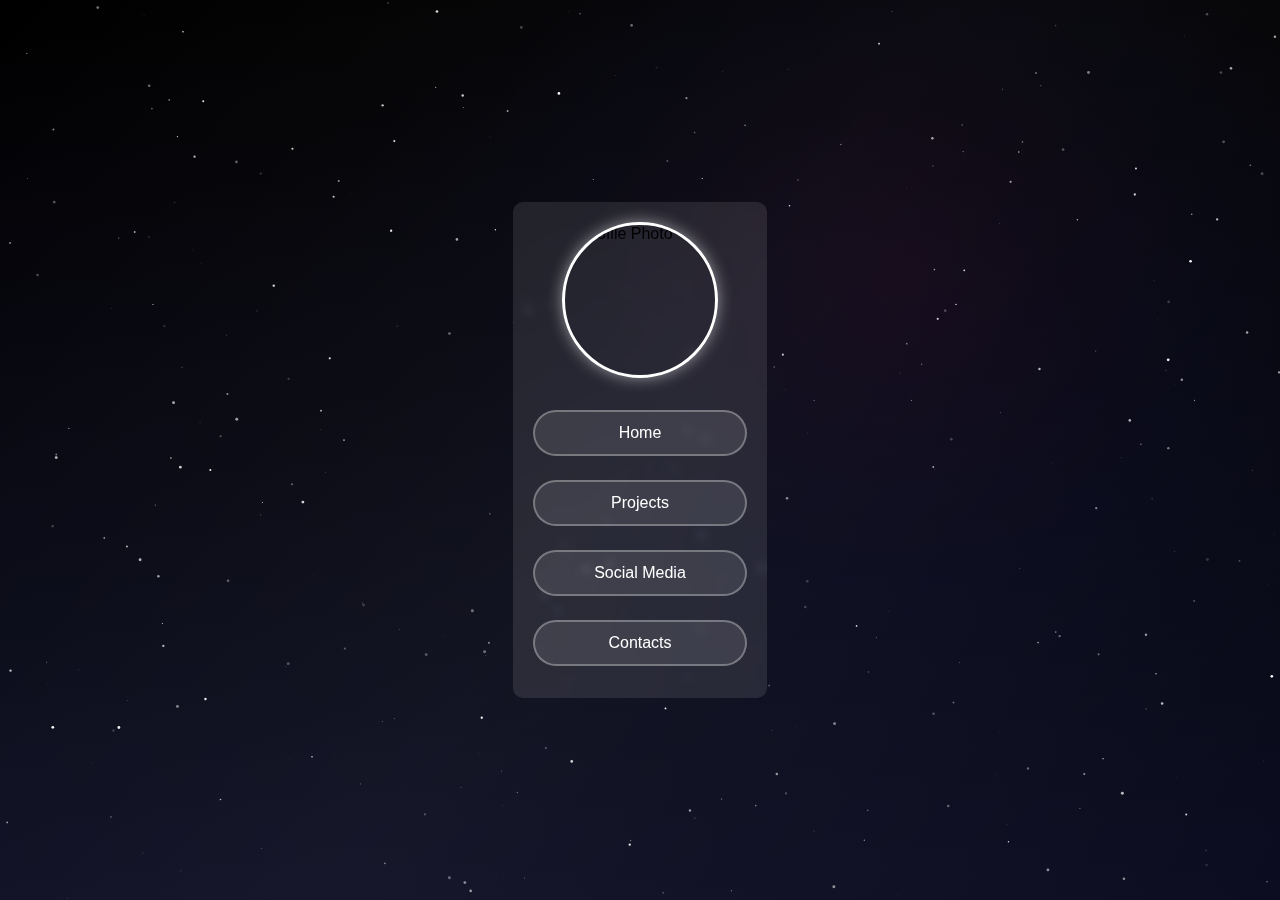
==== index.html @ 8ec8193e "Initial commit" ====
<!DOCTYPE html>
<html lang="tr">
<head>
    <meta charset="UTF-8">
    <meta name="viewport" content="width=device-width, initial-scale=1.0">
    <title>Ana Sayfa</title>
    <link rel="stylesheet" href="css/style.css">
</head>
<body class="home-page">
    <canvas id="space-background"></canvas>
    <canvas id="sparkles"></canvas>
    <div class="content">
        <div class="button-container">
            <div class="profile-photo">
                <img src="https://via.placeholder.com/150" alt="Profile Photo">
            </div>
            <a href="index.html" class="button button-home">Home</a>
            <a href="pages/projects.html" class="button button-projects">Projects</a>
            <a href="pages/social-media.html" class="button button-social">Social Media</a>
            <a href="pages/contacts.html" class="button button-contacts">Contacts</a>
        </div>
    </div>
    <script src="js/space-background.js"></script>
    <script src="js/cursor-effect.js"></script>
</body>
</html>
---- css/style.css ----
body, html {
    height: 100%;
    margin: 0;
    font-family: Arial, sans-serif;
    overflow: hidden;
    cursor: none; /* Bu satırı ekleyin */
}

/* Mevcut stillerin en üstüne bu satırı ekleyin */
body {
    cursor: none;
}

/* Ana sayfa için özel stiller */
.home-page {
    background: #000;
    cursor: none;
}

#space-background, #sparkles {
    position: fixed;
    top: 0;
    left: 0;
    width: 100%;
    height: 100%;
    pointer-events: none;
}

#space-background {
    z-index: 1;
}

#sparkles {
    z-index: 2;
}

.content {
    position: relative;
    z-index: 3;
    height: 100%;
    display: flex;
    justify-content: center;
    align-items: center;
}

.button-container {
    background-color: rgba(255, 255, 255, 0.1);
    padding: 20px;
    border-radius: 10px;
    display: flex;
    flex-direction: column;
    align-items: center;
    backdrop-filter: blur(5px);
}

.profile-photo {
    width: 150px;
    height: 150px;
    border-radius: 50%;
    overflow: hidden;
    margin-bottom: 20px;
    border: 3px solid white;
    box-shadow: 0 0 15px rgba(255, 255, 255, 0.5);
}

.profile-photo img {
    width: 100%;
    height: 100%;
    object-fit: cover;
}

.button {
    display: block;
    width: 180px;
    padding: 12px 15px;
    margin: 12px 0;
    background-color: rgba(255, 255, 255, 0.1);
    color: white;
    text-decoration: none;
    border-radius: 25px;
    text-align: center;
    font-size: 16px;
    border: 2px solid rgba(255, 255, 255, 0.3);
    transition: all 0.3s ease;
    position: relative;
    overflow: hidden;
}

.button::before {
    content: '';
    position: absolute;
    top: 0;
    left: -100%;
    width: 100%;
    height: 100%;
    background: linear-gradient(
        120deg,
        transparent,
        rgba(255, 255, 255, 0.3),
        transparent
    );
    transition: all 0.4s;
}

.button:hover::before {
    left: 100%;
}

.button-home:hover {
    background-color: rgba(255, 255, 255, 0.3);
    transform: scale(1.05);
    box-shadow: 0 0 15px rgba(255, 255, 255, 0.5);
}

.button-projects:hover {
    background-color: rgba(0, 255, 255, 0.3);
    transform: scale(1.05);
    border-color: cyan;
}

.button-social:hover {
    background-color: rgba(255, 105, 180, 0.3);
    transform: scale(1.05);
    border-color: hotpink;
}

.button-contacts:hover {
    background-color: rgba(255, 215, 0, 0.3);
    transform: scale(1.05);
    border-color: gold;
}

.page-content {
    max-width: 800px;
    margin: 0 auto;
    padding: 20px;
    background-color: rgba(255, 255, 255, 0.9);
    border-radius: 10px;
    box-shadow: 0 0 10px rgba(0,0,0,0.1);
}

h1 {
    color: #333;
}

nav {
    margin-top: 20px;
}

nav .button {
    display: inline-block;
    margin-right: 10px;
}

.inner-page .content {
    flex-direction: column;
    justify-content: space-between;
    padding: 40px 0;
}

.page-content {
    background-color: rgba(255, 255, 255, 0.1);
    backdrop-filter: blur(5px);
    padding: 20px;
    border-radius: 10px;
    margin-bottom: 20px;
    color: white;
    max-width: 800px;
    width: 90%;
}

.inner-page .button-container {
    flex-direction: row;
    flex-wrap: wrap;
    justify-content: center;
    background-color: transparent;
}

.inner-page .button {
    margin: 10px;
}

h1 {
    color: #ffffff;
    text-align: center;
    margin-bottom: 20px;
}

p {
    color: #e0e0e0;
    line-height: 1.6;
}
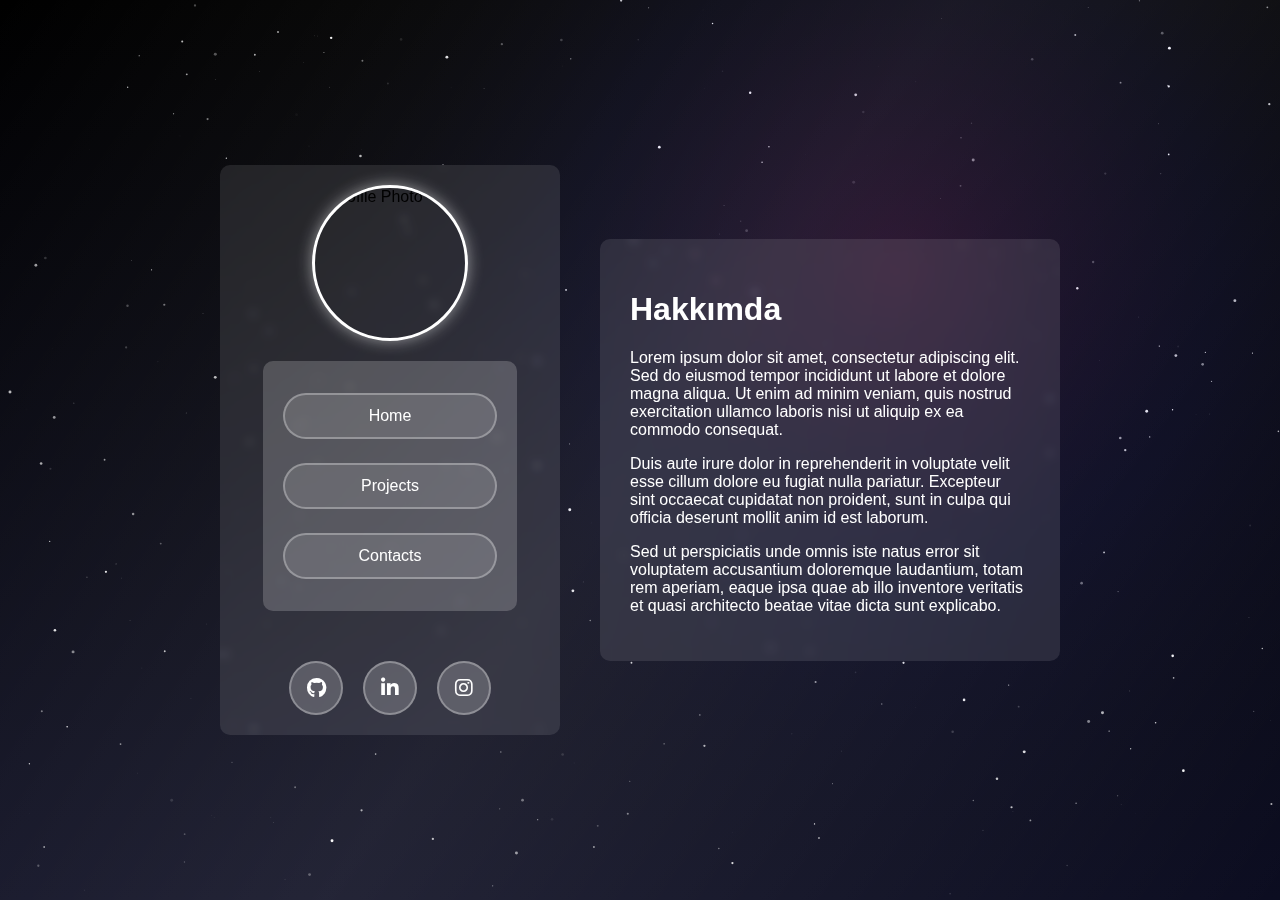
==== commit a29b3b7a: "Updates" ====
--- a/index.html
+++ b/index.html
@@ -5,19 +5,38 @@
     <meta name="viewport" content="width=device-width, initial-scale=1.0">
     <title>Ana Sayfa</title>
     <link rel="stylesheet" href="css/style.css">
+    <link rel="stylesheet" href="https://cdnjs.cloudflare.com/ajax/libs/font-awesome/6.1.1/css/all.min.css">
 </head>
 <body class="home-page">
     <canvas id="space-background"></canvas>
     <canvas id="sparkles"></canvas>
     <div class="content">
-        <div class="button-container">
+        <div class="left-content">
             <div class="profile-photo">
                 <img src="https://via.placeholder.com/150" alt="Profile Photo">
             </div>
-            <a href="index.html" class="button button-home">Home</a>
-            <a href="pages/projects.html" class="button button-projects">Projects</a>
-            <a href="pages/social-media.html" class="button button-social">Social Media</a>
-            <a href="pages/contacts.html" class="button button-contacts">Contacts</a>
+            <div class="button-container">
+                <a href="index.html" class="button button-home">Home</a>
+                <a href="pages/projects.html" class="button button-projects">Projects</a>
+                <a href="pages/contacts.html" class="button button-contacts">Contacts</a>
+            </div>
+            <div class="social-icons">
+                <a href="https://github.com/your-username" target="_blank" class="social-icon github">
+                    <i class="fab fa-github"></i>
+                </a>
+                <a href="https://www.linkedin.com/in/your-profile" target="_blank" class="social-icon linkedin">
+                    <i class="fab fa-linkedin-in"></i>
+                </a>
+                <a href="https://www.instagram.com/your-username" target="_blank" class="social-icon instagram">
+                    <i class="fab fa-instagram"></i>
+                </a>
+            </div>
+        </div>
+        <div class="right-content">
+            <h1>Hakkımda</h1>
+            <p>Lorem ipsum dolor sit amet, consectetur adipiscing elit. Sed do eiusmod tempor incididunt ut labore et dolore magna aliqua. Ut enim ad minim veniam, quis nostrud exercitation ullamco laboris nisi ut aliquip ex ea commodo consequat.</p>
+            <p>Duis aute irure dolor in reprehenderit in voluptate velit esse cillum dolore eu fugiat nulla pariatur. Excepteur sint occaecat cupidatat non proident, sunt in culpa qui officia deserunt mollit anim id est laborum.</p>
+            <p>Sed ut perspiciatis unde omnis iste natus error sit voluptatem accusantium doloremque laudantium, totam rem aperiam, eaque ipsa quae ab illo inventore veritatis et quasi architecto beatae vitae dicta sunt explicabo.</p>
         </div>
     </div>
     <script src="js/space-background.js"></script>
--- a/css/style.css
+++ b/css/style.css
@@ -34,6 +34,7 @@
     z-index: 2;
 }
 
+/* Genel içerik stili */
 .content {
     position: relative;
     z-index: 3;
@@ -41,16 +42,168 @@
     display: flex;
     justify-content: center;
     align-items: center;
-}
-
-.button-container {
-    background-color: rgba(255, 255, 255, 0.1);
+    padding: 20px;
+    box-sizing: border-box;
+}
+
+/* Ana sayfa için özel stiller */
+.home-page .content {
+    flex-direction: row;
+    justify-content: center;
+    align-items: center;
+    max-width: 1000px;
+    margin: 0 auto;
+}
+
+.left-content {
+    background-color: rgba(255, 255, 255, 0.1);
+    backdrop-filter: blur(5px);
     padding: 20px;
     border-radius: 10px;
     display: flex;
     flex-direction: column;
     align-items: center;
-    backdrop-filter: blur(5px);
+    margin-right: 40px;
+    width: 300px;
+}
+
+.right-content {
+    background-color: rgba(255, 255, 255, 0.1);
+    backdrop-filter: blur(5px);
+    padding: 30px;
+    border-radius: 10px;
+    max-width: 400px;
+    color: white;
+}
+
+.button-container {
+    display: flex;
+    flex-direction: column;
+    align-items: center;
+    margin-bottom: 20px;
+}
+
+.social-icons {
+    display: flex;
+    justify-content: center;
+    margin-top: 30px;
+}
+
+.social-icon {
+    display: flex;
+    justify-content: center;
+    align-items: center;
+    width: 50px;
+    height: 50px;
+    margin: 0 10px;
+    border-radius: 50%;
+    color: white;
+    font-size: 20px;
+    transition: all 0.3s ease;
+    background-color: rgba(255, 255, 255, 0.1);
+    backdrop-filter: blur(5px);
+    border: 2px solid rgba(255, 255, 255, 0.3);
+    text-decoration: none;
+    position: relative;
+    overflow: hidden;
+}
+
+.social-icon:hover {
+    transform: scale(1.05);
+}
+
+.social-icon.github:hover {
+    background-color: #333;
+    box-shadow: 0 0 15px rgba(51, 51, 51, 0.8);
+}
+
+.social-icon.linkedin:hover {
+    background-color: #0077B5;
+    box-shadow: 0 0 15px rgba(0, 119, 181, 0.8);
+}
+
+.social-icon.instagram:hover {
+    background: radial-gradient(circle at 30% 107%, #fdf497 0%, #fdf497 5%, #fd5949 45%, #d6249f 60%, #285AEB 90%);
+    box-shadow: 0 0 15px rgba(253, 89, 73, 0.8);
+}
+
+/* İkon içindeki simgelerin stilini ayarlayalım */
+.social-icon i {
+    transition: all 0.3s ease;
+    z-index: 2;
+}
+
+.social-icon:hover i {
+    transform: scale(1.2);
+}
+
+/* İç sayfalar için özel stiller */
+.inner-page .content {
+    flex-direction: column;
+    justify-content: flex-start;
+    align-items: center;
+    height: 100vh;
+    padding-top: 20px;
+}
+
+.top-nav {
+    display: flex;
+    justify-content: center;
+    margin-bottom: 40px;
+}
+
+.nav-button {
+    display: inline-block;
+    background-color: rgba(255, 255, 255, 0.1);
+    color: white;
+    text-decoration: none;
+    padding: 10px 20px;
+    margin: 0 10px;
+    border-radius: 20px;
+    transition: all 0.3s ease;
+}
+
+.nav-button:hover {
+    background-color: rgba(255, 255, 255, 0.2);
+    transform: translateY(-3px);
+}
+
+.page-content {
+    background-color: rgba(255, 255, 255, 0.1);
+    backdrop-filter: blur(5px);
+    padding: 30px;
+    border-radius: 10px;
+    text-align: center;
+    max-width: 600px;
+    width: 90%;
+    color: white;
+}
+
+.page-content h1 {
+    margin-bottom: 20px;
+}
+
+.page-content p {
+    margin-bottom: 15px;
+    line-height: 1.6;
+}
+
+/* Responsive tasarım için medya sorgusu */
+@media (max-width: 768px) {
+    .home-page .content {
+        flex-direction: column;
+    }
+
+    .left-content {
+        margin-right: 0;
+        margin-bottom: 20px;
+        width: 90%;
+        max-width: 300px;
+    }
+
+    .right-content {
+        max-width: 90%;
+    }
 }
 
 .profile-photo {
@@ -70,6 +223,69 @@
 }
 
 .button {
+    display: inline-block;
+    padding: 10px 20px;
+    margin: 10px 0;
+    background-color: rgba(255, 255, 255, 0.1);
+    color: white;
+    text-decoration: none;
+    border-radius: 25px;
+    transition: all 0.3s ease;
+    width: 150px;
+    text-align: center;
+}
+
+.button:hover {
+    background-color: rgba(255, 255, 255, 0.2);
+    transform: translateY(-3px);
+}
+
+.button-home:hover {
+    background-color: rgba(255, 255, 255, 0.3);
+    transform: scale(1.05);
+    box-shadow: 0 0 15px rgba(255, 255, 255, 0.5);
+}
+
+.button-projects:hover {
+    background-color: rgba(0, 255, 255, 0.3);
+    transform: translateX(5px);
+    border-color: cyan;
+}
+
+.button-social:hover {
+    background-color: rgba(255, 105, 180, 0.3);
+    transform: scale(1.05);
+    border-color: hotpink;
+}
+
+.button-contacts:hover {
+    background-color: rgba(255, 215, 0, 0.3);
+    transform: scale(0.95);
+    border-color: gold;
+}
+
+#meteor-shower {
+    position: fixed;
+    top: 0;
+    left: 0;
+    width: 100%;
+    height: 100%;
+    pointer-events: none;
+    z-index: 2;
+}
+
+/* Ana sayfa buton stilleri */
+.home-page .button-container {
+    background-color: rgba(255, 255, 255, 0.1);
+    padding: 20px;
+    border-radius: 10px;
+    display: flex;
+    flex-direction: column;
+    align-items: center;
+    backdrop-filter: blur(5px);
+}
+
+.home-page .button {
     display: block;
     width: 180px;
     padding: 12px 15px;
@@ -86,7 +302,7 @@
     overflow: hidden;
 }
 
-.button::before {
+.home-page .button::before {
     content: '';
     position: absolute;
     top: 0;
@@ -96,97 +312,30 @@
     background: linear-gradient(
         120deg,
         transparent,
-        rgba(255, 255, 255, 0.3),
+        rgba(255, 255, 255, 0.4),
         transparent
     );
-    transition: all 0.4s;
-}
-
-.button:hover::before {
+    transition: all 0.5s;
+}
+
+.home-page .button:hover::before {
     left: 100%;
 }
 
-.button-home:hover {
+.home-page .button-home:hover {
     background-color: rgba(255, 255, 255, 0.3);
     transform: scale(1.05);
     box-shadow: 0 0 15px rgba(255, 255, 255, 0.5);
 }
 
-.button-projects:hover {
+.home-page .button-projects:hover {
     background-color: rgba(0, 255, 255, 0.3);
     transform: scale(1.05);
     border-color: cyan;
 }
 
-.button-social:hover {
-    background-color: rgba(255, 105, 180, 0.3);
-    transform: scale(1.05);
-    border-color: hotpink;
-}
-
-.button-contacts:hover {
+.home-page .button-contacts:hover {
     background-color: rgba(255, 215, 0, 0.3);
     transform: scale(1.05);
     border-color: gold;
 }
-
-.page-content {
-    max-width: 800px;
-    margin: 0 auto;
-    padding: 20px;
-    background-color: rgba(255, 255, 255, 0.9);
-    border-radius: 10px;
-    box-shadow: 0 0 10px rgba(0,0,0,0.1);
-}
-
-h1 {
-    color: #333;
-}
-
-nav {
-    margin-top: 20px;
-}
-
-nav .button {
-    display: inline-block;
-    margin-right: 10px;
-}
-
-.inner-page .content {
-    flex-direction: column;
-    justify-content: space-between;
-    padding: 40px 0;
-}
-
-.page-content {
-    background-color: rgba(255, 255, 255, 0.1);
-    backdrop-filter: blur(5px);
-    padding: 20px;
-    border-radius: 10px;
-    margin-bottom: 20px;
-    color: white;
-    max-width: 800px;
-    width: 90%;
-}
-
-.inner-page .button-container {
-    flex-direction: row;
-    flex-wrap: wrap;
-    justify-content: center;
-    background-color: transparent;
-}
-
-.inner-page .button {
-    margin: 10px;
-}
-
-h1 {
-    color: #ffffff;
-    text-align: center;
-    margin-bottom: 20px;
-}
-
-p {
-    color: #e0e0e0;
-    line-height: 1.6;
-}
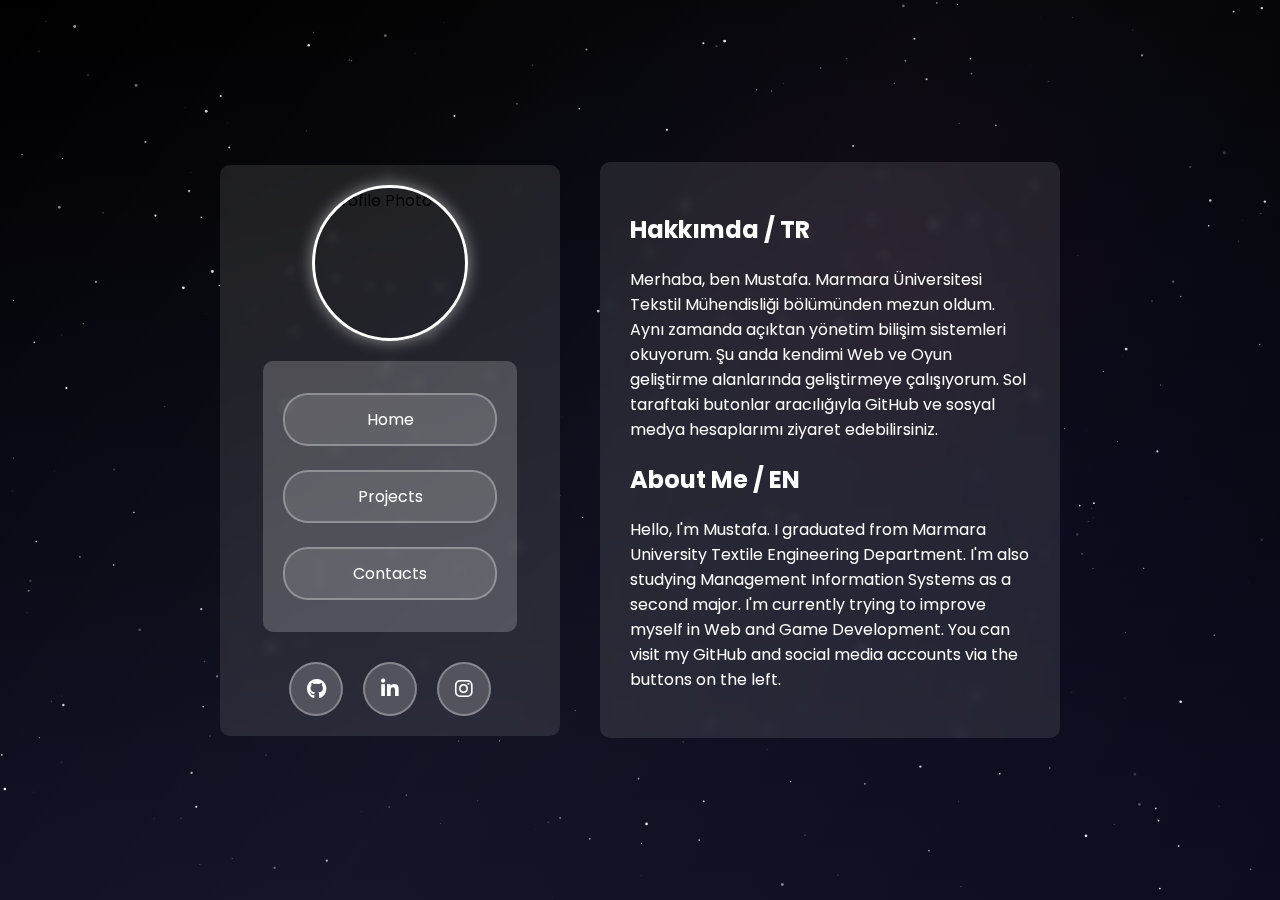
==== commit cab46341: "Minor updates" ====
--- a/index.html
+++ b/index.html
@@ -21,22 +21,30 @@
                 <a href="pages/contacts.html" class="button button-contacts">Contacts</a>
             </div>
             <div class="social-icons">
-                <a href="https://github.com/your-username" target="_blank" class="social-icon github">
+                <a href="https://github.com/Mustafakrdnz" target="_blank" class="social-icon github">
                     <i class="fab fa-github"></i>
                 </a>
-                <a href="https://www.linkedin.com/in/your-profile" target="_blank" class="social-icon linkedin">
+                <a href="https://www.linkedin.com/in/mustafa-karadeniz-59a160202/" target="_blank" class="social-icon linkedin">
                     <i class="fab fa-linkedin-in"></i>
                 </a>
-                <a href="https://www.instagram.com/your-username" target="_blank" class="social-icon instagram">
+                <a href="https://www.instagram.com/mustafakrdnz57/" target="_blank" class="social-icon instagram">
                     <i class="fab fa-instagram"></i>
                 </a>
             </div>
         </div>
         <div class="right-content">
-            <h1>Hakkımda</h1>
-            <p>Lorem ipsum dolor sit amet, consectetur adipiscing elit. Sed do eiusmod tempor incididunt ut labore et dolore magna aliqua. Ut enim ad minim veniam, quis nostrud exercitation ullamco laboris nisi ut aliquip ex ea commodo consequat.</p>
-            <p>Duis aute irure dolor in reprehenderit in voluptate velit esse cillum dolore eu fugiat nulla pariatur. Excepteur sint occaecat cupidatat non proident, sunt in culpa qui officia deserunt mollit anim id est laborum.</p>
-            <p>Sed ut perspiciatis unde omnis iste natus error sit voluptatem accusantium doloremque laudantium, totam rem aperiam, eaque ipsa quae ab illo inventore veritatis et quasi architecto beatae vitae dicta sunt explicabo.</p>
+            <h2>Hakkımda / TR</h2>
+            <p>
+                Merhaba, ben Mustafa. Marmara Üniversitesi Tekstil Mühendisliği bölümünden mezun oldum. 
+                Aynı zamanda açıktan yönetim bilişim sistemleri okuyorum. Şu anda kendimi Web ve Oyun geliştirme alanlarında geliştirmeye çalışıyorum. 
+                Sol taraftaki butonlar aracılığıyla GitHub ve sosyal medya hesaplarımı ziyaret edebilirsiniz.
+            </p>
+            <h2>About Me / EN</h2>
+            <p>
+                Hello, I'm Mustafa. I graduated from Marmara University Textile Engineering Department. 
+                I'm also studying Management Information Systems as a second major. I'm currently trying to improve myself in Web and Game Development. 
+                You can visit my GitHub and social media accounts via the buttons on the left.
+            </p>
         </div>
     </div>
     <script src="js/space-background.js"></script>
--- a/css/style.css
+++ b/css/style.css
@@ -1,7 +1,9 @@
+@import url('https://fonts.googleapis.com/css2?family=Poppins:wght@400;700&display=swap');
+
 body, html {
     height: 100%;
     margin: 0;
-    font-family: Arial, sans-serif;
+    font-family: 'Poppins', sans-serif; /* Poppins yazı stili eklendi */
     overflow: hidden;
     cursor: none; /* Bu satırı ekleyin */
 }
@@ -80,7 +82,6 @@
     display: flex;
     flex-direction: column;
     align-items: center;
-    margin-bottom: 20px;
 }
 
 .social-icons {
@@ -149,7 +150,8 @@
 .top-nav {
     display: flex;
     justify-content: center;
-    margin-bottom: 40px;
+    margin-bottom: 30px;
+    margin-top: 10px;
 }
 
 .nav-button {
@@ -158,14 +160,17 @@
     color: white;
     text-decoration: none;
     padding: 10px 20px;
-    margin: 0 10px;
+    margin: 0 15px;
     border-radius: 20px;
     transition: all 0.3s ease;
+    border: 2px solid;
+    border-color: #ffffff54;
 }
 
 .nav-button:hover {
-    background-color: rgba(255, 255, 255, 0.2);
-    transform: translateY(-3px);
+    background-color: rgba(89, 221, 221, 0.2);
+    transform: scale(1.05);
+    border-color: #ffffff;
 }
 
 .page-content {
@@ -222,48 +227,6 @@
     object-fit: cover;
 }
 
-.button {
-    display: inline-block;
-    padding: 10px 20px;
-    margin: 10px 0;
-    background-color: rgba(255, 255, 255, 0.1);
-    color: white;
-    text-decoration: none;
-    border-radius: 25px;
-    transition: all 0.3s ease;
-    width: 150px;
-    text-align: center;
-}
-
-.button:hover {
-    background-color: rgba(255, 255, 255, 0.2);
-    transform: translateY(-3px);
-}
-
-.button-home:hover {
-    background-color: rgba(255, 255, 255, 0.3);
-    transform: scale(1.05);
-    box-shadow: 0 0 15px rgba(255, 255, 255, 0.5);
-}
-
-.button-projects:hover {
-    background-color: rgba(0, 255, 255, 0.3);
-    transform: translateX(5px);
-    border-color: cyan;
-}
-
-.button-social:hover {
-    background-color: rgba(255, 105, 180, 0.3);
-    transform: scale(1.05);
-    border-color: hotpink;
-}
-
-.button-contacts:hover {
-    background-color: rgba(255, 215, 0, 0.3);
-    transform: scale(0.95);
-    border-color: gold;
-}
-
 #meteor-shower {
     position: fixed;
     top: 0;
@@ -323,9 +286,9 @@
 }
 
 .home-page .button-home:hover {
-    background-color: rgba(255, 255, 255, 0.3);
-    transform: scale(1.05);
-    box-shadow: 0 0 15px rgba(255, 255, 255, 0.5);
+    background-color: rgba(255, 255, 255, 0.459);
+    transform: scale(1.05);
+    border-color: rgb(255, 255, 255);
 }
 
 .home-page .button-projects:hover {
@@ -339,3 +302,39 @@
     transform: scale(1.05);
     border-color: gold;
 }
+
+/* E-posta butonu stili */
+.email-button {
+    display: inline-block;
+    padding: 10px 20px;
+    margin-top: 20px;
+    background-color: rgba(255, 255, 255, 0.1);
+    color: white;
+    text-decoration: none;
+    border-radius: 25px;
+    transition: all 0.3s ease;
+    font-size: 16px;
+    border: 2px solid rgba(255, 255, 255, 0.3);
+}
+
+.email-button:hover {
+    background-color: rgba(255, 255, 255, 0.2);
+    transform: translateY(-3px);
+    box-shadow: 0 0 15px rgba(255, 255, 255, 0.5);
+}
+
+.email-button i {
+    margin-right: 10px;
+}
+
+/* Kutucuk stili */
+.message-box {
+    background-color: rgba(255, 255, 255, 0.1); /* Yarı saydam beyaz arka plan */
+    border: 2px solid rgba(255, 255, 255, 0.3); /* Hafif beyaz kenar */
+    border-radius: 20px; /* Yuvarlatılmış köşeler */
+    padding: 2px 15px; /* Üst-alt 20px, sağ-sol 40px iç boşluk */
+    box-shadow: 0 4px 15px rgba(0, 0, 0, 0.2); /* Gölge efekti */
+    max-width: 600px; /* Maksimum genişlik */
+    margin: 5px auto; /* Ortalamak için margin */
+    text-align: center; /* Metni ortala */
+}
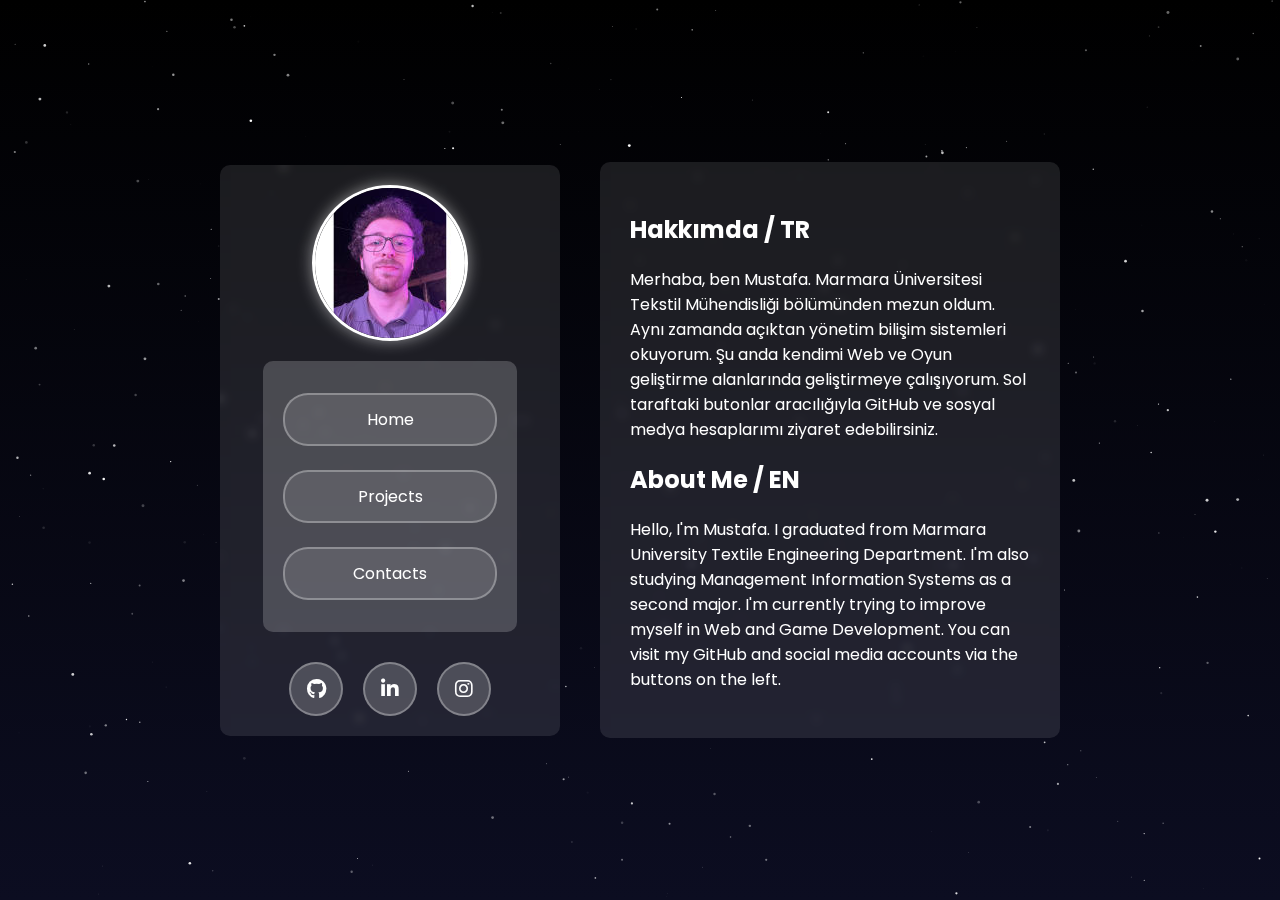
==== commit 4c41f77d: "Project page updated" ====
--- a/index.html
+++ b/index.html
@@ -13,7 +13,7 @@
     <div class="content">
         <div class="left-content">
             <div class="profile-photo">
-                <img src="https://via.placeholder.com/150" alt="Profile Photo">
+                <img src="images/imresizer-1729724426040.jpg" alt="Profile Photo">
             </div>
             <div class="button-container">
                 <a href="index.html" class="button button-home">Home</a>
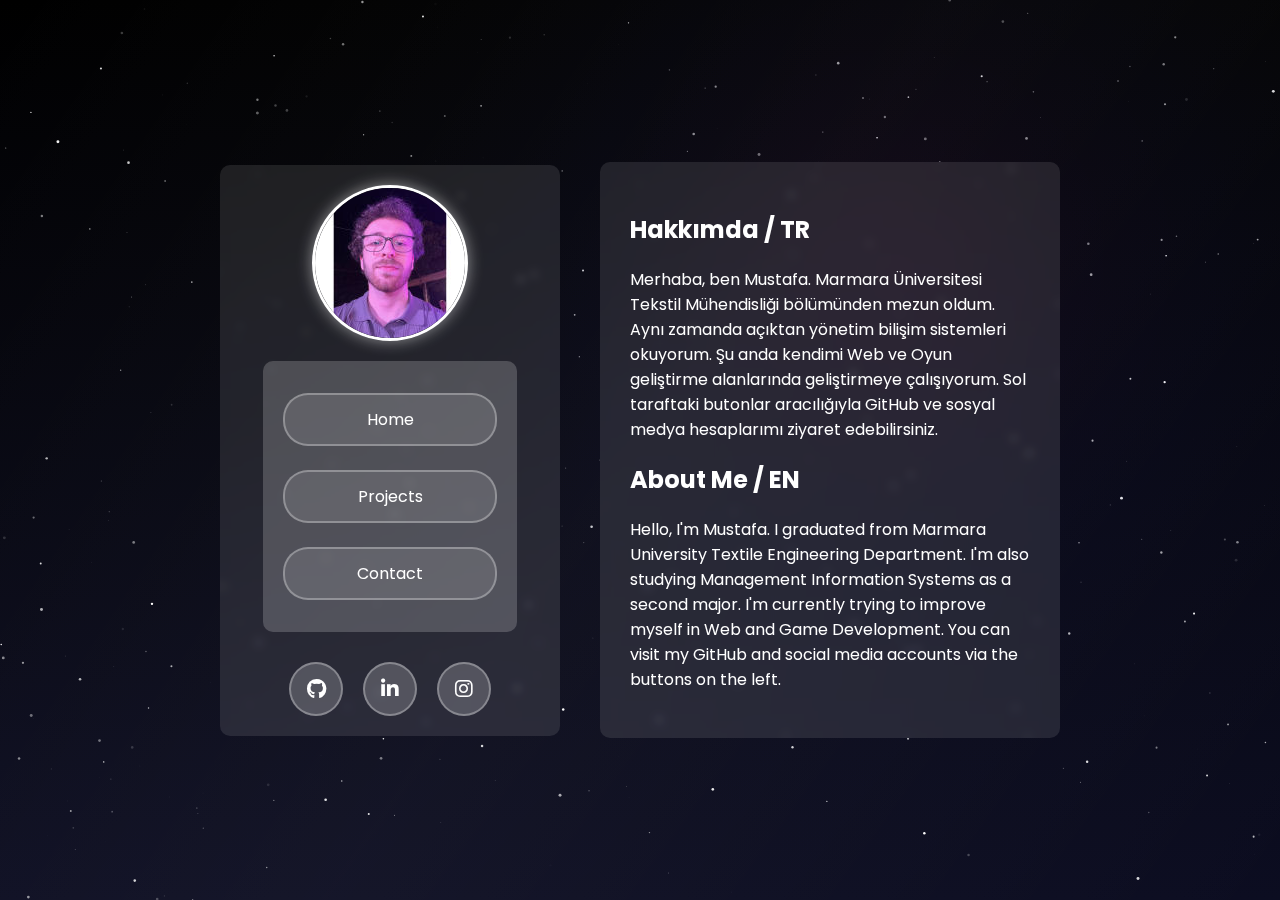
==== commit 508e5f02: "Minor updates" ====
--- a/index.html
+++ b/index.html
@@ -18,7 +18,7 @@
             <div class="button-container">
                 <a href="index.html" class="button button-home">Home</a>
                 <a href="pages/projects.html" class="button button-projects">Projects</a>
-                <a href="pages/contacts.html" class="button button-contacts">Contacts</a>
+                <a href="pages/contacts.html" class="button button-contacts">Contact</a>
             </div>
             <div class="social-icons">
                 <a href="https://github.com/Mustafakrdnz" target="_blank" class="social-icon github">
